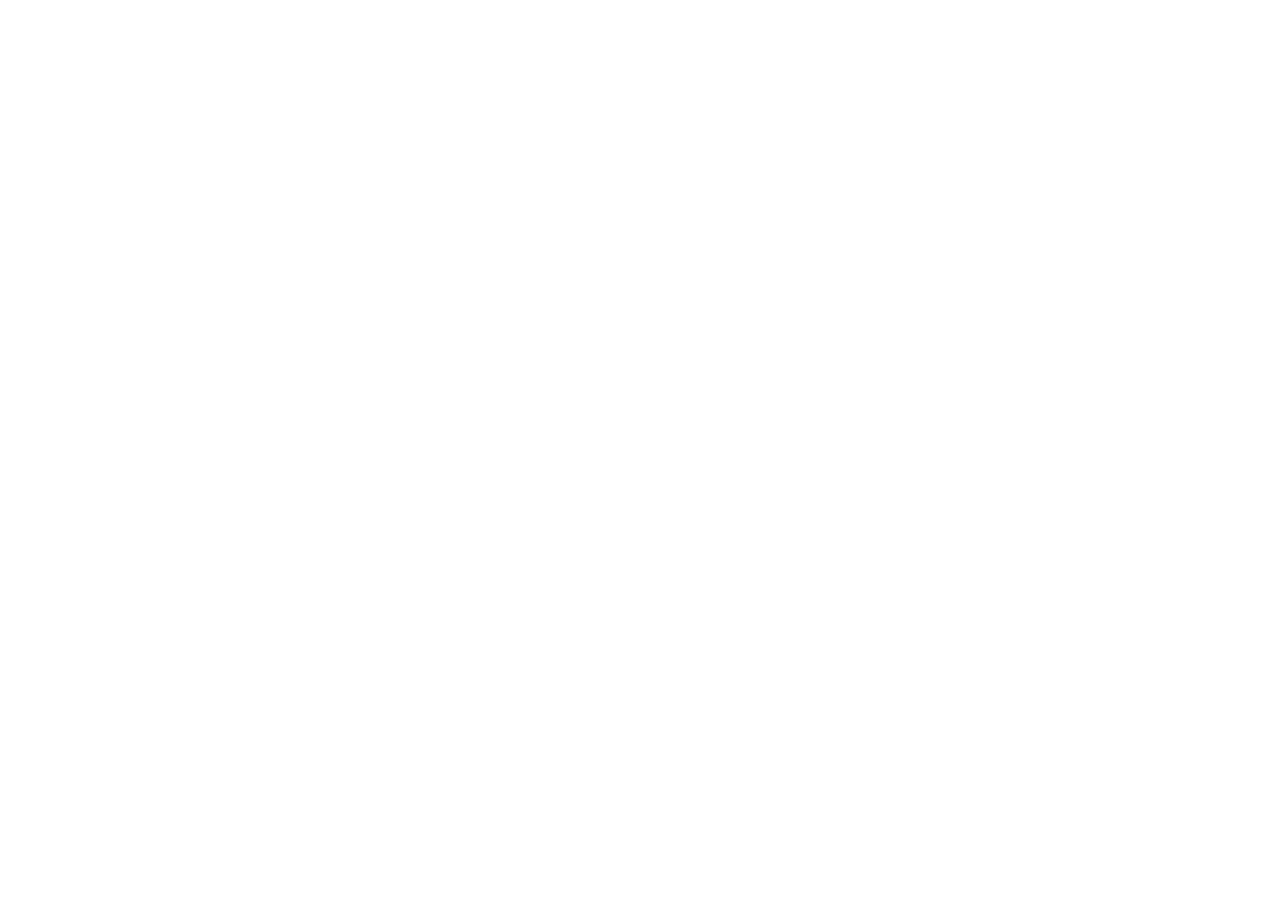
==== index.html @ 60a79146 "first commit" ====
<!DOCTYPE html>

<html>
    <head>
        <meta charset="utf-8">
        <meta http-equiv="X-UA-Compatible" content="IE=edge">
        <title>Front Store</title>
        <meta name="description" content="">
        <meta name="viewport" content="width=device-width, initial-scale=1">
        <link rel="stylesheet" href="">
    </head>
    <body>
      
        <script src="" async defer></script>
    </body>
</html>
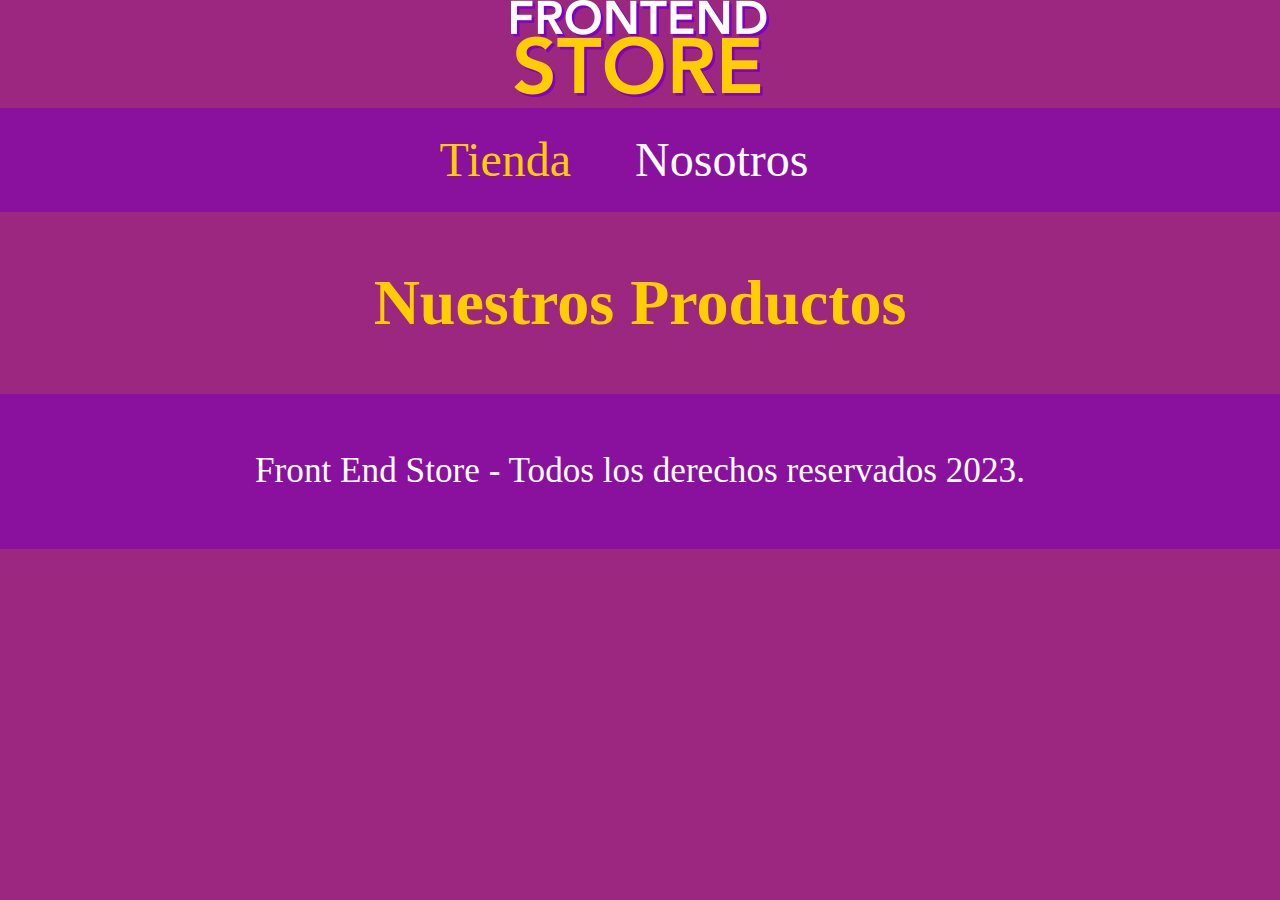
==== commit 6d071e1c: "Segundo avance" ====
--- a/index.html
+++ b/index.html
@@ -1,16 +1,42 @@
 <!DOCTYPE html>
 
 <html>
-    <head>
-        <meta charset="utf-8">
-        <meta http-equiv="X-UA-Compatible" content="IE=edge">
-        <title>Front Store</title>
-        <meta name="description" content="">
-        <meta name="viewport" content="width=device-width, initial-scale=1">
-        <link rel="stylesheet" href="">
-    </head>
-    <body>
-      
-        <script src="" async defer></script>
-    </body>
-</html>+  <head>
+    <meta charset="utf-8" />
+    <meta http-equiv="X-UA-Compatible" content="IE=edge" />
+    <title>Front Store</title>
+    <link rel="stylesheet" href="css/normalize.css" />
+    <link rel="preconnect" href="https://fonts.googleapis.com" />
+    <link rel="preconnect" href="https://fonts.gstatic.com" crossorigin />
+    <link
+      href="https://fonts.googleapis.com/css2?family=Lora:ital,wght@0,400..700;1,400..700&display=swap"
+      rel="stylesheet"
+    />
+    <link rel="stylesheet" href="css/style.css" />
+    <meta name="description" content="" />
+    <meta name="viewport" content="width=device-width, initial-scale=1" />
+
+  </head>
+  <body>
+    <header class="header">
+        <a href="index.html">
+        <img clas="header_logo" src="img/logo.png" alt="Logotipo">
+        </a>
+    </header>
+
+    <nav class="navegacion">
+        <a class="navegacion__enlace navegacion__enlace--activo" href="index.html">Tienda</a>
+        <a class="navegacion__enlace" href="nosotros.html">Nosotros</a>
+
+    </nav>
+
+    <main class="contenedor">
+        <h1> Nuestros Productos </h1>
+    </main>
+
+    <footer class="footer">
+        <p class="footer__texto"> Front End Store - Todos los derechos reservados 2023. </p>
+    </footer>
+
+</body>
+</html>
--- a/css/style.css
+++ b/css/style.css
@@ -0,0 +1,105 @@
+:root{
+    --primario: #9c2780;
+    --primarioOscuro: #89119d;
+    --secundario: #ffce00;
+    --secundarioOscuro: rgb(233,287,2);
+    --blanco: #FFF;
+    --negro: #000;
+
+    --fuentePrincipal: // 
+    .lora-<uniquifier> {
+      font-family: "Lora", serif;
+      font-optical-sizing: auto;
+      font-weight: <weight>;
+      font-style: normal;
+    }
+
+    html {
+        box-sizing: border-box;
+        font-size: 62.5%;
+      }
+      *, *:before, *:after {
+        box-sizing: inherit;
+      }
+
+}
+
+/** Globales **/
+body {
+    background-color: var(--primario);
+    font-size: 1.6rem;
+    line-height: 1.5;
+}
+
+p{
+    font-size: 1.8rem;
+    font-family: Arial, Helvetica, sans-serif;
+    color: var(--blanco);
+}
+
+a{ 
+    text-decoration: none;
+
+}
+img {
+    max-width: 100%;
+}
+.contenedor {
+     max-width: 120rem;
+     margin: 0 auto;
+}
+h1, h2, h3 {
+    text-align: center;
+    color: var(--secundario);
+    font-family: var(--fuentePrincipal);
+}
+h1 {
+    font-size: 4rem;
+}
+h2 { 
+    font-size: 3.2rem;
+}
+h3 { 
+    font-size: 2.4;
+}
+
+/** Header **/
+.header {
+    display: flex;
+    justify-content: center;
+
+}
+
+.header_logo {
+    margin: 3rem 0;
+}
+/**footer**/
+.footer {
+    background-color: var(--primarioOscuro);
+    padding: 1rem 0;
+    margin-top: 2rem
+}
+.footer__texto {
+font-family: var(--fuentePrincipal);
+text-align: center;
+font-size: 2.2rem;
+}
+
+/** Navegacion **/
+.navegacion {
+    background-color: var(--primarioOscuro);
+    padding: 1rem 0;
+    display: flex;
+    justify-content: center;
+    gap: 32px; 
+}
+.navegacion__enlace {
+    font-family: var(--fuentePrincipal);
+    color: var(--blanco);
+    font-size: 3rem;
+    margin-right: 2rem;
+}
+.navegacion__enlace--activo, 
+.navegacion__enlace:hover {
+    color: var(--secundario);
+}
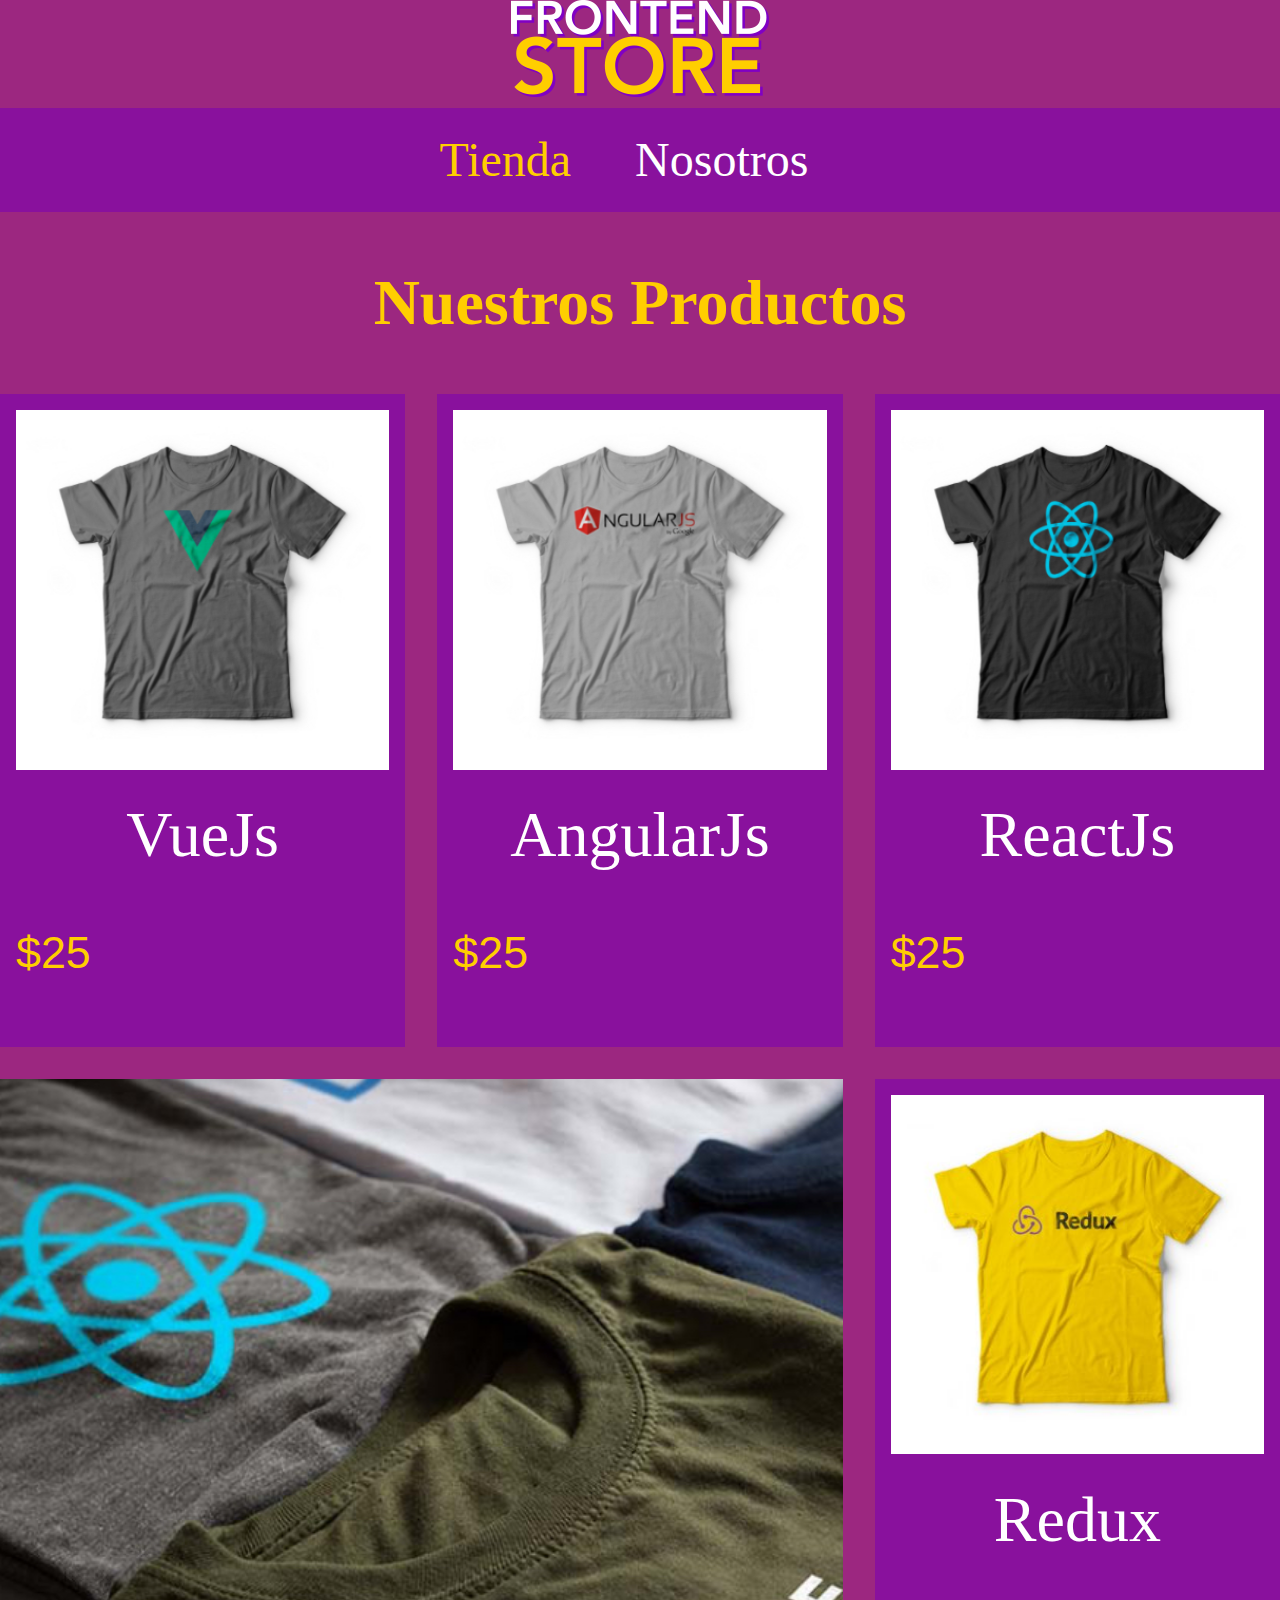
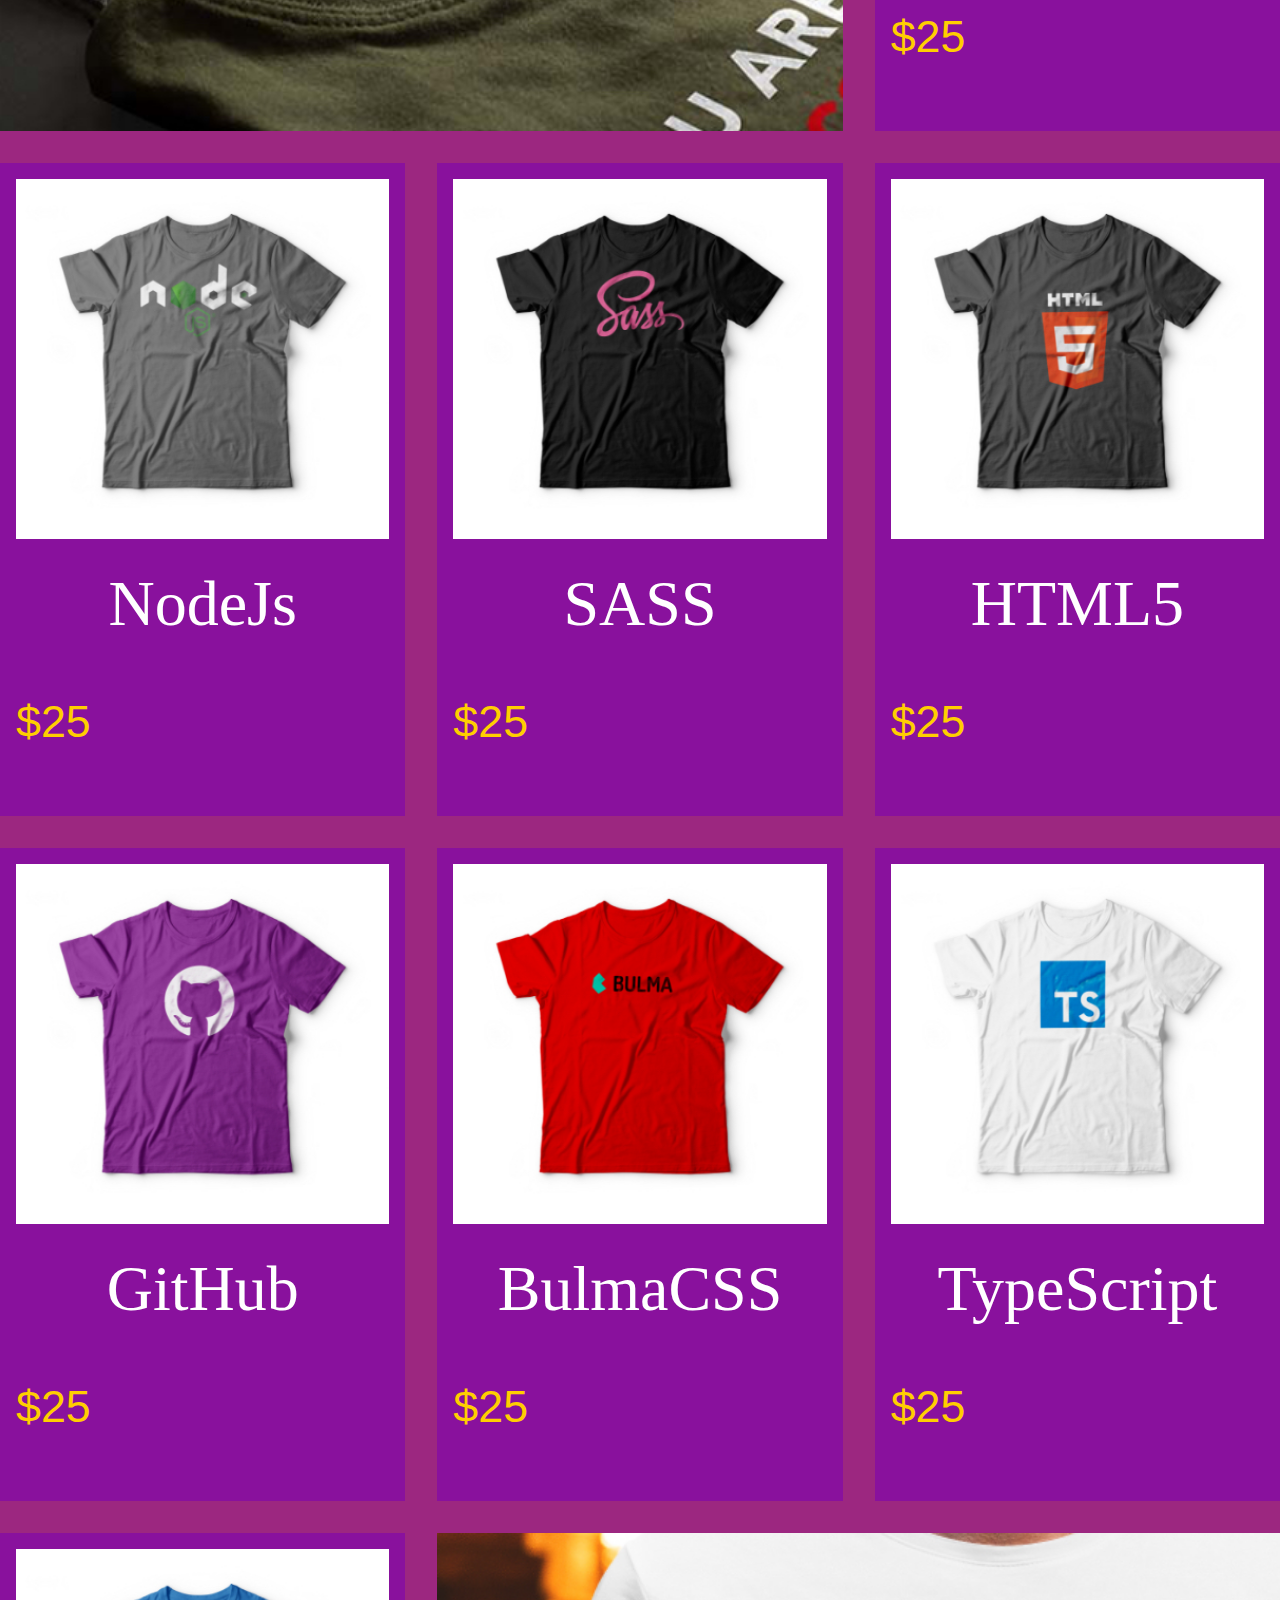
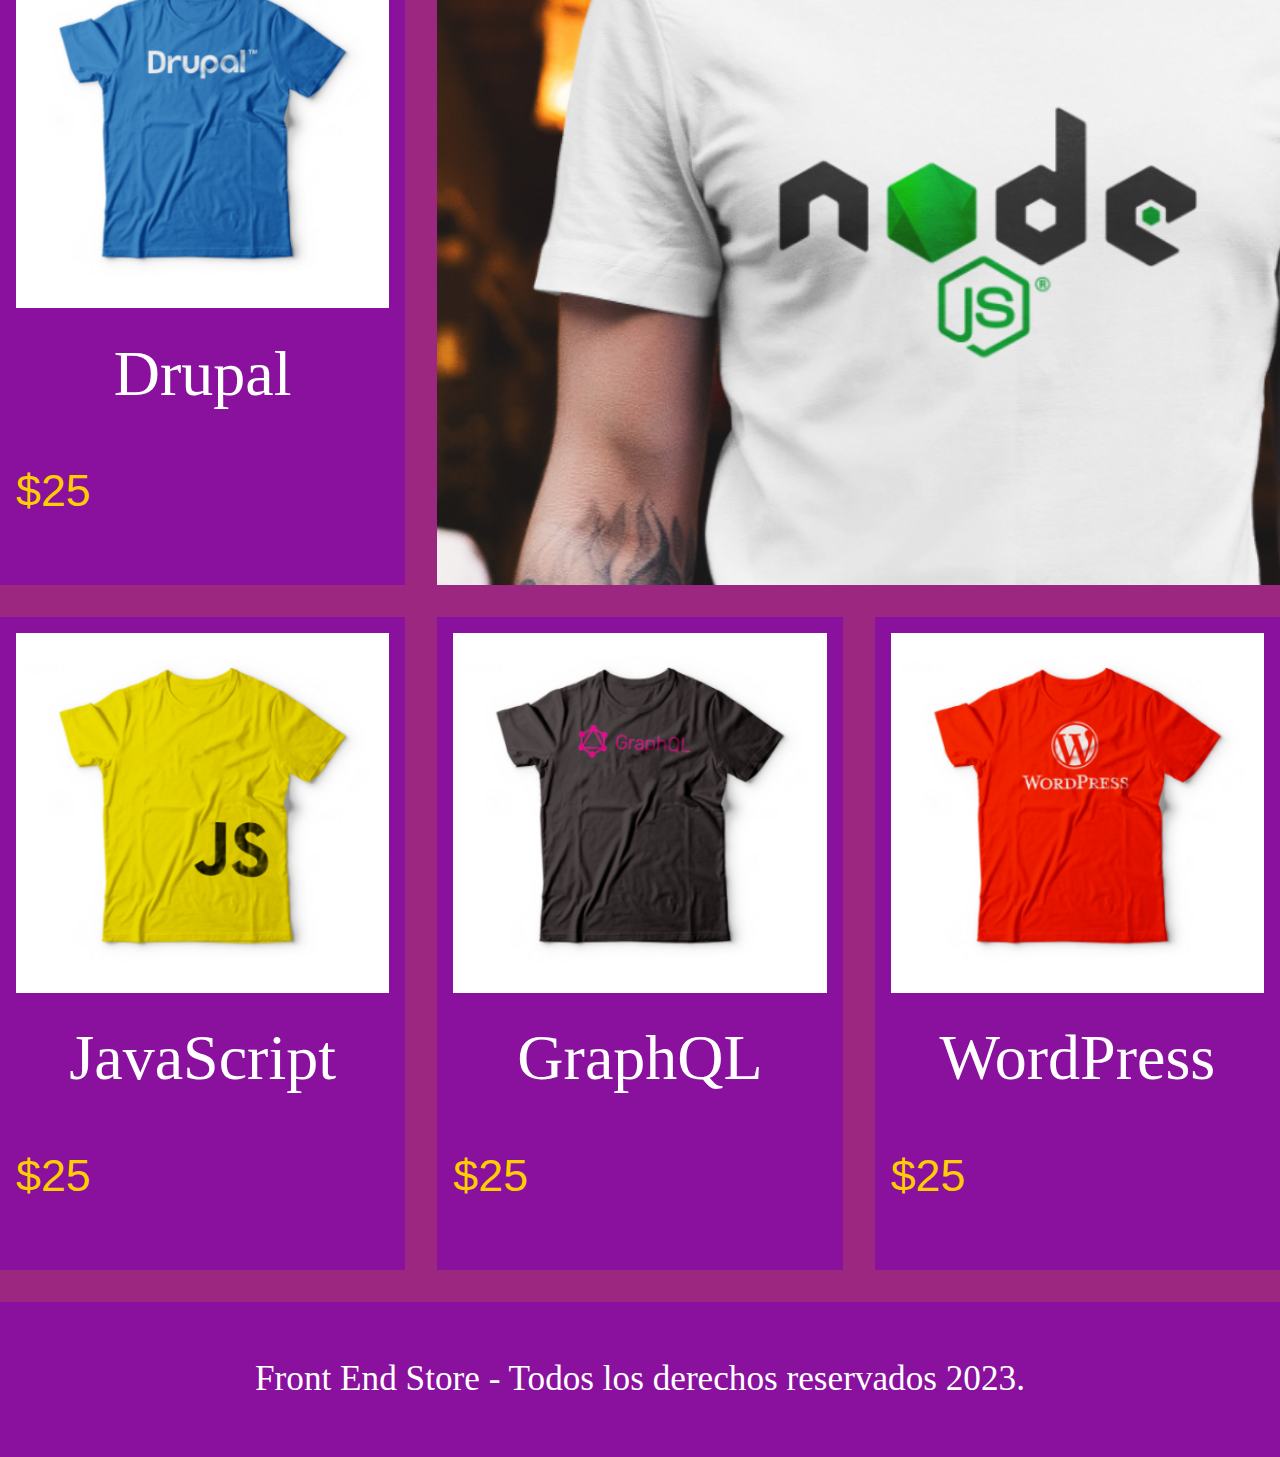
==== commit 45088418: "tercer avance" ====
--- a/index.html
+++ b/index.html
@@ -15,28 +15,160 @@
     <link rel="stylesheet" href="css/style.css" />
     <meta name="description" content="" />
     <meta name="viewport" content="width=device-width, initial-scale=1" />
-
   </head>
   <body>
     <header class="header">
-        <a href="index.html">
-        <img clas="header_logo" src="img/logo.png" alt="Logotipo">
-        </a>
+      <a href="index.html">
+        <img clas="header_logo" src="img/logo.png" alt="Logotipo" />
+      </a>
     </header>
 
     <nav class="navegacion">
-        <a class="navegacion__enlace navegacion__enlace--activo" href="index.html">Tienda</a>
-        <a class="navegacion__enlace" href="nosotros.html">Nosotros</a>
-
+      <a class="navegacion__enlace navegacion__enlace--activo" href="index.html"
+        >Tienda</a
+      >
+      <a class="navegacion__enlace" href="nosotros.html">Nosotros</a>
     </nav>
 
     <main class="contenedor">
-        <h1> Nuestros Productos </h1>
+      <h1>Nuestros Productos</h1>
+
+      <div class="grid">
+        <div class="producto">
+          <a href="producto.html">
+            <img class="producto__imagen" src="img/1.jpg" alt="imagen camisa">
+            <div class="producto__informacion">
+              <p class="producto__nombre"> VueJs </p>
+              <p class="producto__precio"> $25 </p>
+            </div>
+          </a>
+        </div> <!--producto-->
+        <div class="producto">
+          <a href="producto.html">
+            <img class="producto__imagen" src="img/2.jpg" alt="imagen camisa">
+            <div class="producto__informacion">
+              <p class="producto__nombre"> AngularJs </p>
+              <p class="producto__precio"> $25 </p>
+            </div>
+          </a>
+        </div> <!--producto-->
+        <div class="producto">
+          <a href="producto.html">
+            <img class="producto__imagen" src="img/3.jpg" alt="imagen camisa">
+            <div class="producto__informacion">
+              <p class="producto__nombre"> ReactJs </p>
+              <p class="producto__precio"> $25 </p>
+            </div>
+          </a>
+        </div> <!--producto-->
+        <div class="producto">
+          <a href="producto.html">
+            <img class="producto__imagen" src="img/4.jpg" alt="imagen camisa">
+            <div class="producto__informacion">
+              <p class="producto__nombre"> Redux </p>
+              <p class="producto__precio"> $25 </p>
+            </div>
+          </a>
+        </div> <!--producto-->
+        <div class="producto">
+          <a href="producto.html">
+            <img class="producto__imagen" src="img/5.jpg" alt="imagen camisa">
+            <div class="producto__informacion">
+              <p class="producto__nombre"> NodeJs </p>
+              <p class="producto__precio"> $25 </p>
+            </div>
+          </a>
+        </div> <!--producto-->
+        <div class="producto">
+          <a href="producto.html">
+            <img class="producto__imagen" src="img/6.jpg" alt="imagen camisa">
+            <div class="producto__informacion">
+              <p class="producto__nombre"> SASS </p>
+              <p class="producto__precio"> $25 </p>
+            </div>
+          </a>
+        </div> <!--producto-->
+        <div class="producto">
+          <a href="producto.html">
+            <img class="producto__imagen" src="img/7.jpg" alt="imagen camisa">
+            <div class="producto__informacion">
+              <p class="producto__nombre"> HTML5 </p>
+              <p class="producto__precio"> $25 </p>
+            </div>
+          </a>
+        </div> <!--producto-->
+        <div class="producto">
+          <a href="producto.html">
+            <img class="producto__imagen" src="img/8.jpg" alt="imagen camisa">
+            <div class="producto__informacion">
+              <p class="producto__nombre"> GitHub </p>
+              <p class="producto__precio"> $25 </p>
+            </div>
+          </a>
+        </div> <!--producto-->
+        <div class="producto">
+          <a href="producto.html">
+            <img class="producto__imagen" src="img/9.jpg" alt="imagen camisa">
+            <div class="producto__informacion">
+              <p class="producto__nombre"> BulmaCSS </p>
+              <p class="producto__precio"> $25 </p>
+            </div>
+          </a>
+        </div> <!--producto-->
+        <div class="producto">
+          <a href="producto.html">
+            <img class="producto__imagen" src="img/10.jpg" alt="imagen camisa">
+            <div class="producto__informacion">
+              <p class="producto__nombre"> TypeScript </p>
+              <p class="producto__precio"> $25 </p>
+            </div>
+          </a>
+        </div> <!--producto-->
+        <div class="producto">
+          <a href="producto.html">
+            <img class="producto__imagen" src="img/11.jpg" alt="imagen camisa">
+            <div class="producto__informacion">
+              <p class="producto__nombre"> Drupal </p>
+              <p class="producto__precio"> $25 </p>
+            </div>
+          </a>
+        </div> <!--producto-->
+        <div class="producto">
+          <a href="producto.html">
+            <img class="producto__imagen" src="img/12.jpg" alt="imagen camisa">
+            <div class="producto__informacion">
+              <p class="producto__nombre"> JavaScript </p>
+              <p class="producto__precio"> $25 </p>
+            </div>
+          </a>
+        </div> <!--producto-->
+        <div class="producto">
+          <a href="producto.html">
+            <img class="producto__imagen" src="img/13.jpg" alt="imagen camisa">
+            <div class="producto__informacion">
+              <p class="producto__nombre"> GraphQL </p>
+              <p class="producto__precio"> $25 </p>
+            </div>
+          </a>
+        </div> <!--producto-->
+        <div class="producto">
+          <a href="producto.html">
+            <img class="producto__imagen" src="img/14.jpg" alt="imagen camisa">
+            <div class="producto__informacion">
+              <p class="producto__nombre"> WordPress </p>
+              <p class="producto__precio"> $25 </p>
+            </div>
+          </a>
+        </div> <!--producto-->
+        <div class="grafico grafico--camisas"> </div>
+          <div class="grafico grafico--node"> </div>
+      </div>
     </main>
 
     <footer class="footer">
-        <p class="footer__texto"> Front End Store - Todos los derechos reservados 2023. </p>
+      <p class="footer__texto">
+        Front End Store - Todos los derechos reservados 2023.
+      </p>
     </footer>
-
-</body>
+  </body>
 </html>
--- a/css/style.css
+++ b/css/style.css
@@ -103,3 +103,86 @@
 .navegacion__enlace:hover {
     color: var(--secundario);
 }
+
+/** Grid **/
+.grid{
+    display: grid;
+    grid-template-columns: repeat(2, 1fr);
+    gap: 2rem;
+}
+@media(min-width: 768px){
+    .grid{
+    grid-template-columns: repeat(3, 1fr);
+    }
+}
+
+/** Producto **/
+.producto{
+    background-color: var(--primarioOscuro);
+    padding: 1rem;
+
+}
+.producto__imagen{
+    width: 100%;
+}
+.producto__informacion{
+
+}
+.producto__nombre{
+    font-size: 4rem;
+
+}
+.producto__precio{
+    font-size: 2.8rem;
+    color: var(--secundario);
+}
+.producto__nombre, .producto_precio{
+    font-family: var(--fuentePrincipal);
+    margin: 1rem 0;
+    text-align: center;
+    line-height: 1.2;
+}
+
+/** Graficos **/
+.grafico {
+    min-height: 30rem;
+    background-repeat: no-repeat;
+    background-size: cover;
+    grid-column: 1 / 3;
+}
+.grafico--camisas {
+    grid-row: 2 / 3;
+    background-image: url(../img/grafico1.jpg);
+}
+.grafico--node {
+    background-image: url(../img/grafico2.jpg);
+    grid-row: 8 / 9;
+}
+@media (min-width: 768px) {
+    .grafico--node {
+        grid-row: 5 / 6;
+        grid-column: 2 / 4;
+    
+    }
+}
+/** Nosotros **/
+.nosotros {
+    display: grid;
+    grid-template-rows: repeat(2, 1fr);
+}
+@media (min-width: 768px) {
+    .nosotros {
+        
+        grid-template-columns: repeat(2, 1fr);
+        column-gap: 2rem;
+    }
+}
+.nosotros__imagen {
+    grid-row: 1 / 2;
+    width: 100%;
+}
+@media (min-width: 768px) {
+    .nosotros__imagen {
+        grid-column: 2 / 3;
+    }
+}